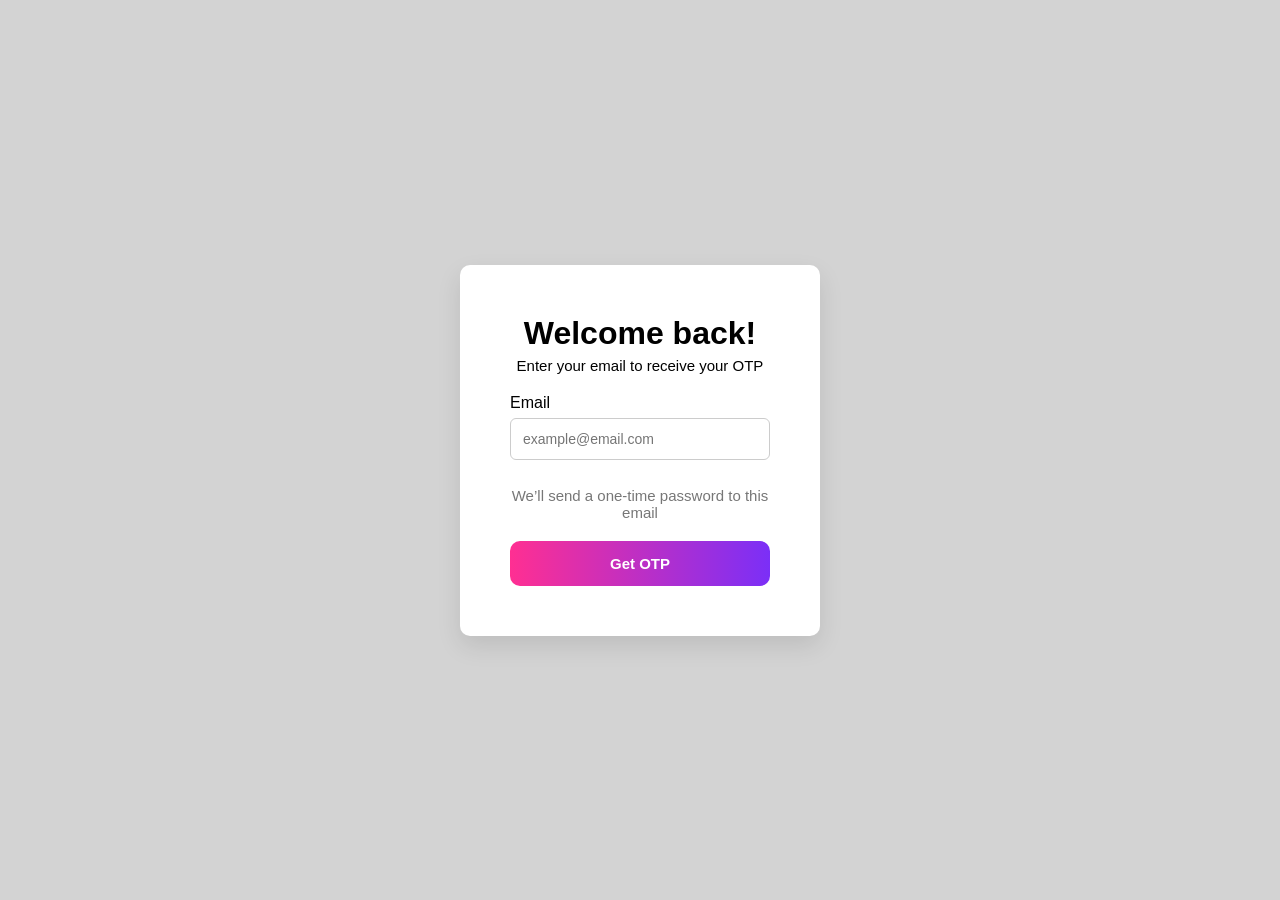
==== loginUI/login.html @ f93f6e30 "folder for login" ====
<!DOCTYPE html>
<html lang="en">
<head>
  <meta charset="UTF-8" />
  <title>Login</title>
  <link rel="stylesheet" href="login.css" />
</head>
<body>

  <div id="login-card"  >
    <h1>Welcome back!</h1>
    <p>Enter your email to receive your OTP</p>

    <label for="email">Email</label>
    <input type="email" id="email" placeholder="example@email.com" />
    <p id="emailhelper" > We’ll send a one-time password to this email</p>

    <button id="getotpbtn">Get OTP</button>
  </div>
  <div id="otp-card"  class="hidden" >
    <h1> Enter the OTP sent to your email</h1>
    <div id="otpbox">
    <input class="otpinput" maxlength="1">
    <input class="otpinput" maxlength="1">
    <input class="otpinput" maxlength="1">
    <input class="otpinput" maxlength="1">
    </div>
  
    <button>Login</button>
    <p>Didn't receive OTP ?<span id="resendotp" class="Resend "> Resend OTP  (<span id="timer">30</span>s)</span></p>

  </div>
  <script src="login.js"></script>

</body>
</html>
---- loginUI/login.css ----
* {
  margin: 0;
  padding: 0;
  box-sizing: border-box;
  font-family: 'Inter', sans-serif;
}

body {
height: 100vh;
display: flex;
justify-content: center;
align-items: center;
background-color: lightgray;
}
#login-card{
    background-color: white;
    width: 360px;
    border-radius:10px;
    padding: 50px;
    box-shadow: 0 10px 25px rgba(0,0,0,0.1);

}
#login-card h1{
    text-align: center;
    margin-bottom: 5px;
}
#login-card p{
    text-align: center;
    margin-bottom: 20px;
    font-size: 15px;
}

 #login-card input {
  width: 100%;
  padding: 12px;
  margin-top: 6px;
    margin-bottom: 20px;
  border-radius: 6px;
  border: 1px solid #ccc;
  font-size: 14px;
}
#login-card input:focus{
    outline: none;
    border-color: #9b59b6;
}
 #login-card button {
    width: 100%;
    padding: 14px;
    border: none;
    border-radius: 10px;
    font-size: 15px;
    font-weight: bold;
    color: white;
    background: linear-gradient(90deg,#ff2f92,#7b2ff7);
}
button:hover{
    opacity: 0.9;
    cursor: pointer;
}
.hidden{
    display: none;
}
 #emailhelper{
  font-size: 15px;
  color: #777;
  margin-top: 7px;
  margin-bottom: 10px;
 }

#otp-card{
    width: 420px;
    height: 330px;
    background-color: white;
    padding: 20px;
    border-radius: 15px;
    border: 1px solid #ccc;
  
}
#otp-card h1{
 font-size:22px;
 margin-left:15px;
 margin-top: 5px;
}
#otpbox {
  display: flex;
  justify-content: center;
  gap: 10px;
  margin: 20px 0;
}

#otpbox input {
  width: 45px;
  height: 45px;
  text-align: center;
  font-size: 20px;

  border: 1px solid #e5e7eb;
  border-radius: 8px;
  box-shadow: 0 3px 3px rgba(0,0,0,0.05);
} 

#otp-card button{
  width: 90%;
  height: 40px;
  margin: 20px 20px;
  border-radius: 10px;
  border: none;
font-size: 15px;
    font-weight: bold;
    color: white;
  background: linear-gradient(90deg,#ff2f92,#7b2ff7); 
}
 .Resend{
  color: #007bff;
  cursor: pointer;
  margin-left: 10px;
 }
 .Resend.disabled{
  color: grey;
  cursor: not-allowed;
 }

 #timer{
  margin-left: 5px;
 }

 #otp-card p{
  margin-top: 18px;
  margin-left: 35px;
 
 }
 #getotpbtn :disabled{
  opacity: 0.5;
  cursor: not-allowed;
 }
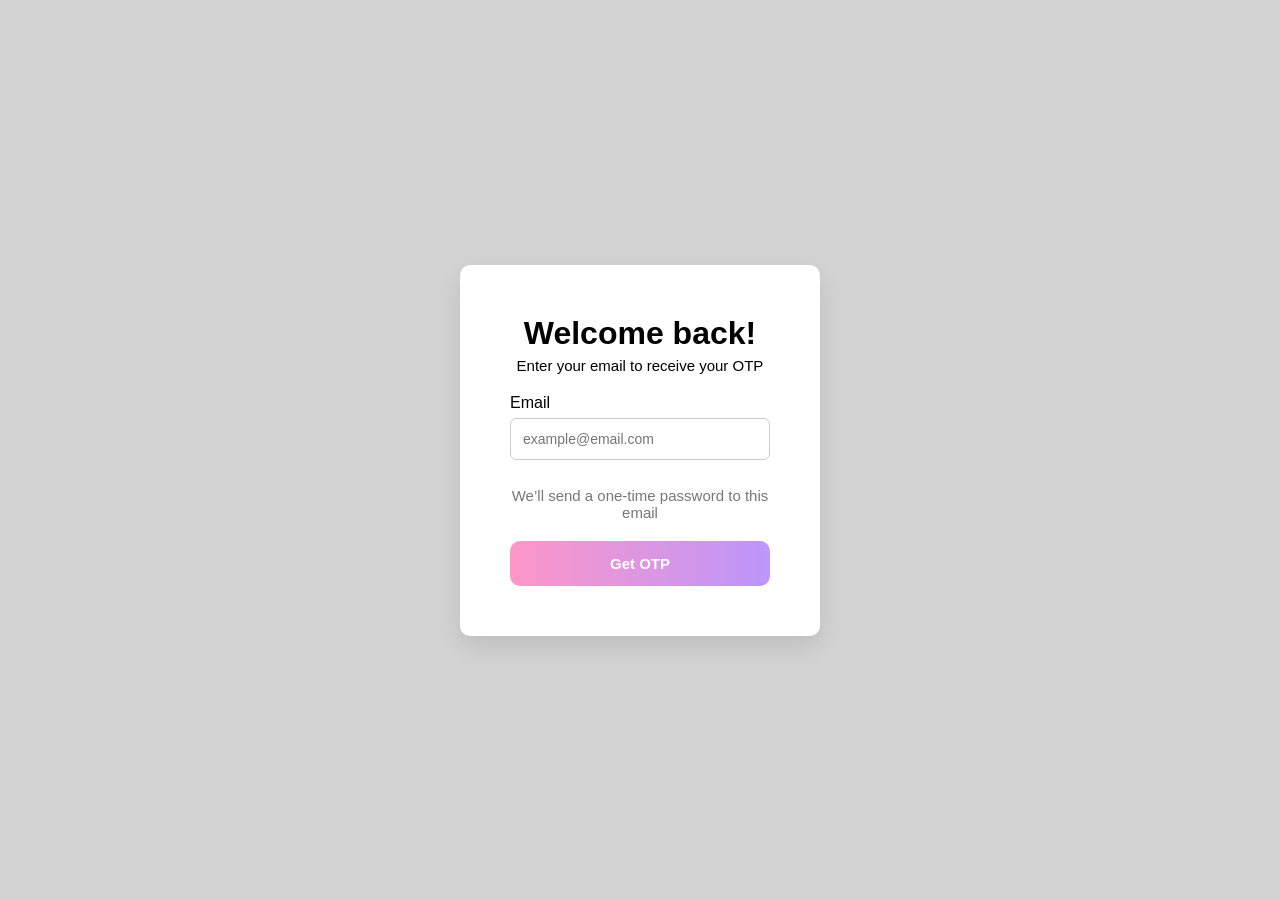
==== commit c78f2fd1: "small changes" ====
--- a/loginUI/login.html
+++ b/loginUI/login.html
@@ -6,8 +6,8 @@
   <link rel="stylesheet" href="login.css" />
 </head>
 <body>
-
-  <div id="login-card"  >
+ <!--Login Page-->      
+  <div id="login-card" >
     <h1>Welcome back!</h1>
     <p>Enter your email to receive your OTP</p>
 
@@ -17,7 +17,9 @@
 
     <button id="getotpbtn">Get OTP</button>
   </div>
-  <div id="otp-card"  class="hidden" >
+
+  <!--OTP card-->
+  <div id="otp-card" class="hidden"  >
     <h1> Enter the OTP sent to your email</h1>
     <div id="otpbox">
     <input class="otpinput" maxlength="1">
--- a/loginUI/login.css
+++ b/loginUI/login.css
@@ -6,12 +6,17 @@
 }
 
 body {
-height: 100vh;
+min-height: 100vh;
 display: flex;
 justify-content: center;
 align-items: center;
 background-color: lightgray;
+padding: 15px;
+
 }
+
+/*login card */
+
 #login-card{
     background-color: white;
     width: 360px;
@@ -57,15 +62,19 @@
     opacity: 0.9;
     cursor: pointer;
 }
-.hidden{
-    display: none;
-}
+
  #emailhelper{
   font-size: 15px;
   color: #777;
   margin-top: 7px;
   margin-bottom: 10px;
  }
+ .hidden{
+  display: none;
+ }
+
+
+ /*email card*/
 
 #otp-card{
     width: 420px;
@@ -129,10 +138,29 @@
   margin-left: 35px;
  
  }
- #getotpbtn :disabled{
+ #getotpbtn:disabled{
   opacity: 0.5;
   cursor: not-allowed;
  }
+
+
+
+ /* 
+   RESPONSIVE DESIGN
+    */
+   
+    @media (max-width:760px){
+      #login-card,#otp-card{
+        width: 100%;
+        max-width: 360px;
+        padding: 20px;
+      }
+      body{
+        padding: 15px;
+      }
+    }
+
+ 
 
 
 
@@ -140,4 +168,3 @@
 
 
 
-
